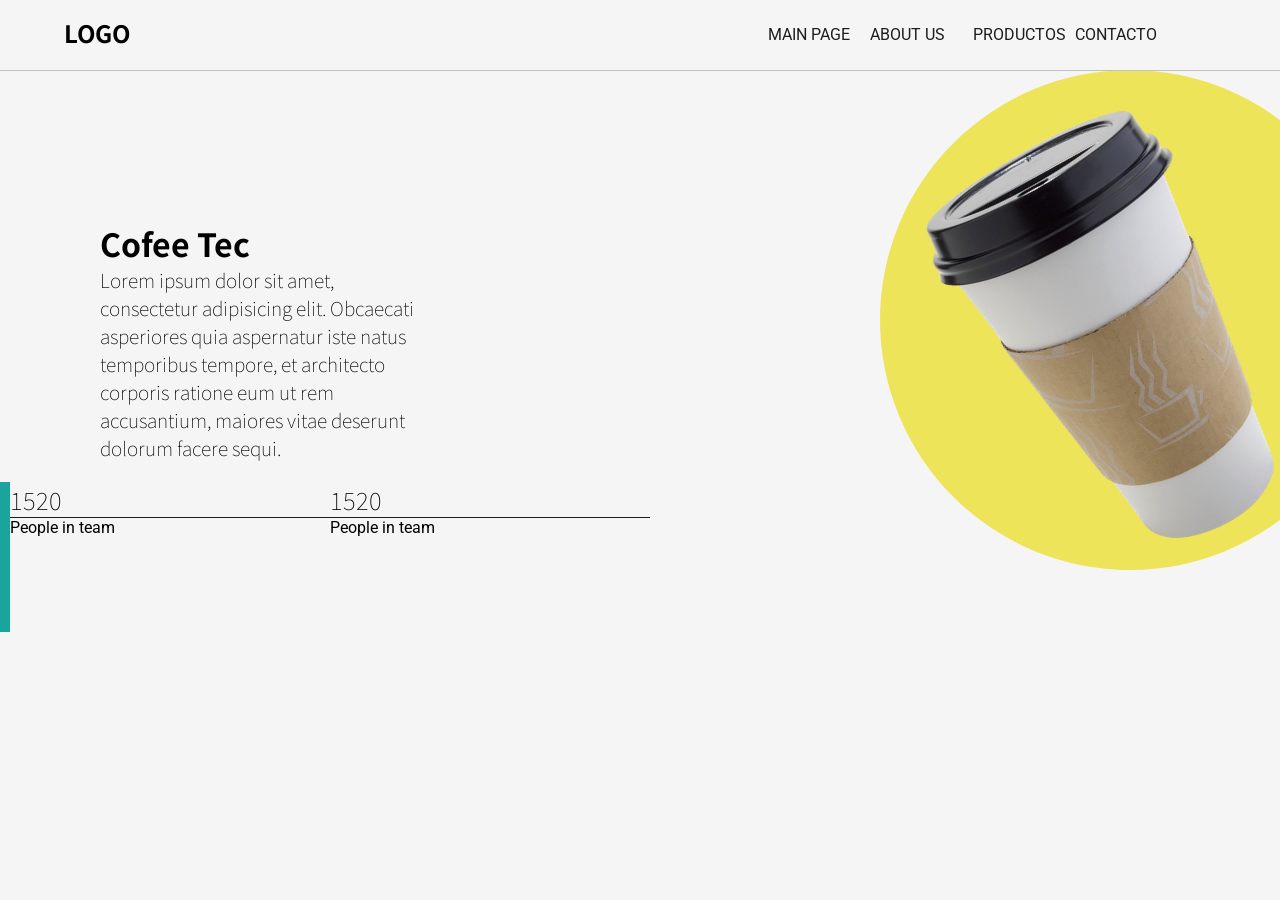
==== coffee/index.html @ 8a37fdb3 "Creando un sitio web completo parte 1 Parte 1" ====
<!DOCTYPE html>
<html lang="en">
<head>
    <meta charset="UTF-8">
    <meta name="viewport" content="width=device-width, initial-scale=1.0">
    <title>Coffee </title>
    <link rel="stylesheet" href="./css/estilos.css">
        <link rel="preconnect" href="https://fonts.gstatic.com">
        <link href="https://fonts.googleapis.com/css2?family=Noto+Sans+JP&family=Roboto:ital,wght@0,100;0,400;1,100&display=swap" rel="stylesheet">
</head>
<body>
    <header>
        <div id="logo">
            <h2>LOGO</h2>
        </div>
        <nav>
            <ul>
                <li>
                    <a href="#">Main Page</a>
                </li>
                <li>
                    <a href="#">About Us</a>
                </li>
                <li>
                    <a href="#">Productos</a>
                </li>
                <li>
                    <a href="#">Contacto</a>
                </li>
            </ul>
        </nav>
    </header>
    <section id="main">
        <div class="col">
            <h1>Cofee Tec</h1>
            <h3>Lorem ipsum dolor sit amet, consectetur adipisicing elit. Obcaecati asperiores quia aspernatur iste natus temporibus tempore, et architecto corporis ratione eum ut rem accusantium, maiores
                 vitae deserunt dolorum facere sequi.
            </h3>
            <div id="numeros">
                <div class="col">
                    <h5>1520</h5>
                    <p>People in team</p>
                </div>
                <div class="col">
                    <h5>1520</h5>
                    <p>People in team</p>
                </div>
            </div>
            <div class="col"></div>
            <div class="col"></div>
        </div>

        <div class="col">
            <div class="bola">
                <img src="./img/cofeecup.png" alt="" width="500px">
            </div>
            
        </div>
    </section>
</body>
</html>
---- coffee/css/estilos.css ----
*{
    margin: 0px;
    padding: 0px;
}
body{
    background-color: whitesmoke;
    font-family: 'Roboto', sans-serif;
}
h1,h2,h3,h4,h5,h6{
    font-family: 'Noto Sans JP', sans-serif;
}
h1{
    font-size: 2rem;
}
h2{
    font-size: 2rem;
}
h3{
    font-size: 1.5rem;
}
header{
    position: fixed;
    height: 70px;
    border-bottom: 1px solid #c1c1c1;
    width: 100%;
}
header > #logo{
    padding-top: 15px;
    font-size: 1rem;
    float: left;
    margin-left: 5%;
    

}
header > #logo  > h2{
    font-size: 1.5rem;
}
header > nav{
    font-size: 1rem;
    float: right;
    width: 40%;
    
    padding-top: 25px;

}
header > nav > ul > li{
    float: left;
    width: 20%;
    list-style: none;
}
header > nav > ul > li > a{
text-decoration: none;
color: #1d1d1d;
text-transform: uppercase;
font-weight: 400;
transition: 1s ease-in all;
}
header > nav > ul > li > a:hover{
    text-decoration: underline;
    }
section#main{
    min-height: 500px;
    margin-top: 70px;
    width: 100%;
    float: left;

}
section#main h1{
    margin-top: 150px;
    margin-left: 100px;
}
section#main h3{
    font-weight: lighter;
    margin-left: 100px;
    font-size: 1.2rem;
    width: 50%;
}
section#main .bola{
    width: 500px;
    height: 500px;
    border-radius: 50%;
    background-color: #eee459;
    float: right;
    margin-right: -100px;
}
section#main .bola img{
    width: 290px;
    display: block;
    margin-top: 50px;
    margin-left: 100px;
    transform:rotate(-30deg);
}
.col{
    width: 50%;
    float: left;

}
#numeros{
    border-left: 10px solid #19a49c;
    width: 100%;
    height: 150px;
    margin-top: 20px;
}
#numeros >.col >h5{
    border-bottom: 1px solid #1d1d1d;
    font-size: 1.5rem;
    font-weight: lighter;
}
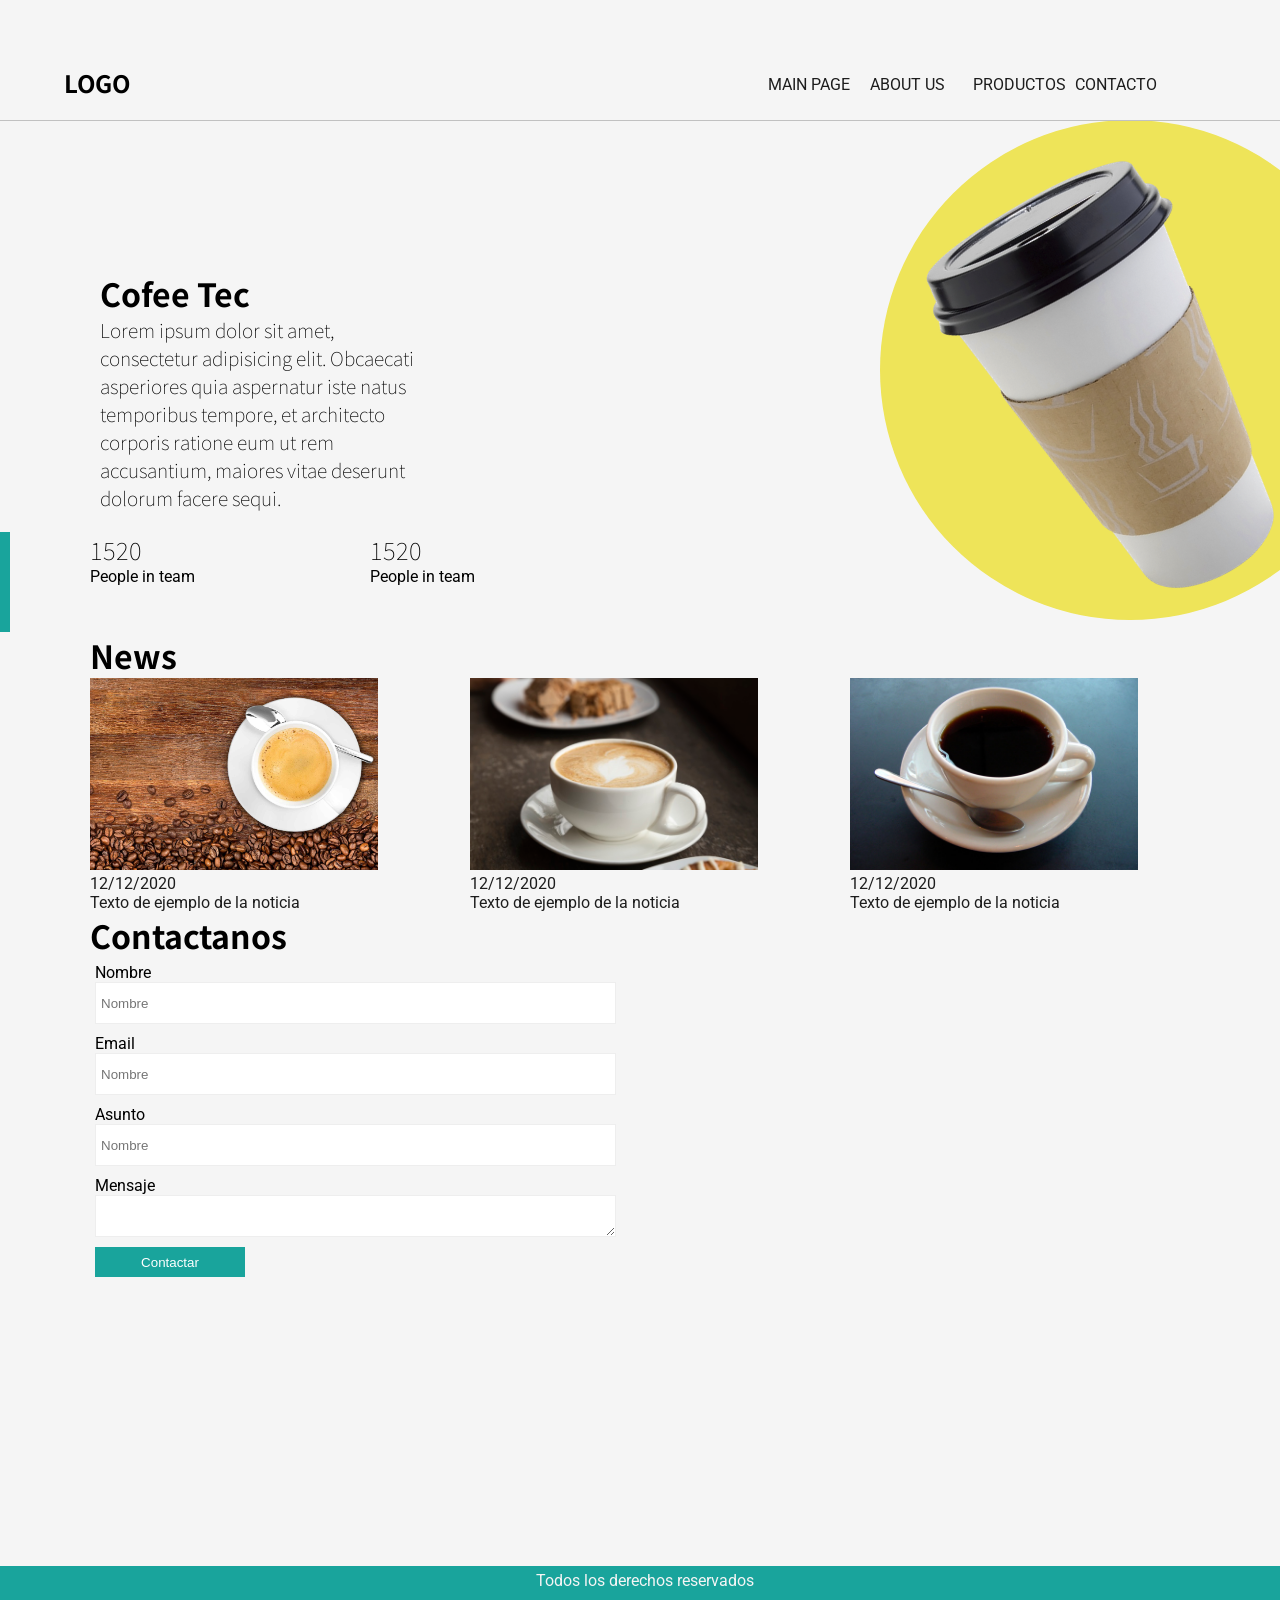
==== commit 27c5b610: "Creando un sitio web completo parte 2 Parte 2" ====
--- a/coffee/index.html
+++ b/coffee/index.html
@@ -37,17 +37,19 @@
                  vitae deserunt dolorum facere sequi.
             </h3>
             <div id="numeros">
-                <div class="col">
-                    <h5>1520</h5>
-                    <p>People in team</p>
+                <div style="margin-left: 80px;">
+                    <div class="col">
+                        <h5>1520</h5>
+                        <p>People in team</p>
+                    </div>
+                    <div class="col">
+                        <h5>1520</h5>
+                        <p>People in team</p>
+                    </div>
                 </div>
-                <div class="col">
-                    <h5>1520</h5>
-                    <p>People in team</p>
-                </div>
+                
             </div>
-            <div class="col"></div>
-            <div class="col"></div>
+            
         </div>
 
         <div class="col">
@@ -57,5 +59,68 @@
             
         </div>
     </section>
+    <section id="news">
+        <h2>News</h2>
+        <div class="columna3" style="margin-left:0px">
+            <a href="">
+            <img src="./img/c1.jpg" alt="">
+            <p>12/12/2020</p>
+            <p>
+                Texto de ejemplo de la noticia
+            </p>
+            </a>
+        </div>
+        <div class="columna3">
+            <a href="">
+                <img src="./img/c2.jpg" alt="">
+                <p>12/12/2020</p>
+                <p>
+                    Texto de ejemplo de la noticia
+                </p>
+                </a>
+        </div>
+        <div class="columna3">
+            <a href="">
+                <img src="./img/c3.jpg" alt="">
+                <p>12/12/2020</p>
+                <p>
+                    Texto de ejemplo de la noticia
+                </p>
+                </a>
+        </div>
+    </section>
+    <section id="contact" style="height:600px;">
+        <h2>Contactanos</h2>
+        <div class="col">
+            <form action="">
+                <fieldset>
+                    <label for="">Nombre</label>
+                    <input type="text" placeholder="Nombre" required>
+                </fieldset>
+                <fieldset>
+                    <label for="">Email</label>
+                    <input type="text" placeholder="Nombre" required>
+                </fieldset>
+                <fieldset>
+                    <label for="">Asunto</label>
+                    <input type="text" placeholder="Nombre" required>
+                </fieldset>
+                <fieldset>
+                    <label for="">Mensaje</label>
+                    <textarea name="" id="" cols="30" rows="10"></textarea>
+                </fieldset>
+                <fieldset>
+                    <button type="submit">Contactar</button>
+                </fieldset>
+            </form>
+        </div>
+        <div class="col">
+            <iframe src="https://www.google.com/maps/embed?pb=!1m18!1m12!1m3!1d110096.50591133592!2d-107.97420684830922!3d30.421476522360614!2m3!1f0!2f0!3f0!3m2!1i1024!2i768!4f13.1!3m3!1m2!1s0x86dcac56ed28dca7%3A0x8299e04ee6d4dc88!2sCaffento!5e0!3m2!1ses-419!2smx!4v1610325547978!5m2!1ses-419!2smx" 
+            width="100%" height="350" frameborder="0" style="border:0;" allowfullscreen="" aria-hidden="false" tabindex="0"></iframe>
+        </div>
+    </section>
+    <br>
+    <br>
+    <footer>Todos los derechos reservados</footer>
 </body>
 </html>
--- a/coffee/css/estilos.css
+++ b/coffee/css/estilos.css
@@ -5,6 +5,7 @@
 body{
     background-color: whitesmoke;
     font-family: 'Roboto', sans-serif;
+    overflow-x: hidden;
 }
 h1,h2,h3,h4,h5,h6{
     font-family: 'Noto Sans JP', sans-serif;
@@ -23,6 +24,7 @@
     height: 70px;
     border-bottom: 1px solid #c1c1c1;
     width: 100%;
+    background-color: whitesmoke;
 }
 header > #logo{
     padding-top: 15px;
@@ -98,11 +100,69 @@
 #numeros{
     border-left: 10px solid #19a49c;
     width: 100%;
-    height: 150px;
+    height: 100px;
     margin-top: 20px;
 }
-#numeros >.col >h5{
-    border-bottom: 1px solid #1d1d1d;
+#numeros >div >.col >h5{
+    /* border-bottom: 1px solid #1d1d1d; */
     font-size: 1.5rem;
     font-weight: lighter;
-}+}
+#news, #contact{
+    
+    width: 90%;
+    margin-left: 90px;
+    min-height: 300px;
+    display: block;
+    margin-top: 50px;
+}
+#news .columna3{
+    float:left;
+    width:25%;
+    margin-left:8%;
+}
+#news .columna3 a{
+    text-decoration: none;
+    color: #1d1d1d;
+}
+#news .columna3 a img{
+    width: 100%;
+    height: 90%;
+}
+#contact h2{
+    margin-top: 200px;
+}
+#contact fieldset{
+    border: none;
+    padding: 5px;
+}
+#contact fieldset label{
+    display: block;
+    width: 100%;
+}
+#contact fieldset input, #contact fieldset textarea{
+    display: block;
+    width: 90%;
+    border: 1px solid #eeeeee;
+    padding: 5px;
+    outline-color: #eeeeee;
+    height: 30px;
+}
+#contact fieldset button{
+    width: 150px;
+    height: 30px;
+    padding: 5px;
+    background-color: #19a49c;
+    color: white;
+    border: none;
+}
+footer{
+    text-align: center;
+    padding: 5px;
+    margin-top: 50px;
+    display: block;
+    width: 100%;
+    height: 70px;
+    background-color: #19a49c;
+    color: whitesmoke;
+}
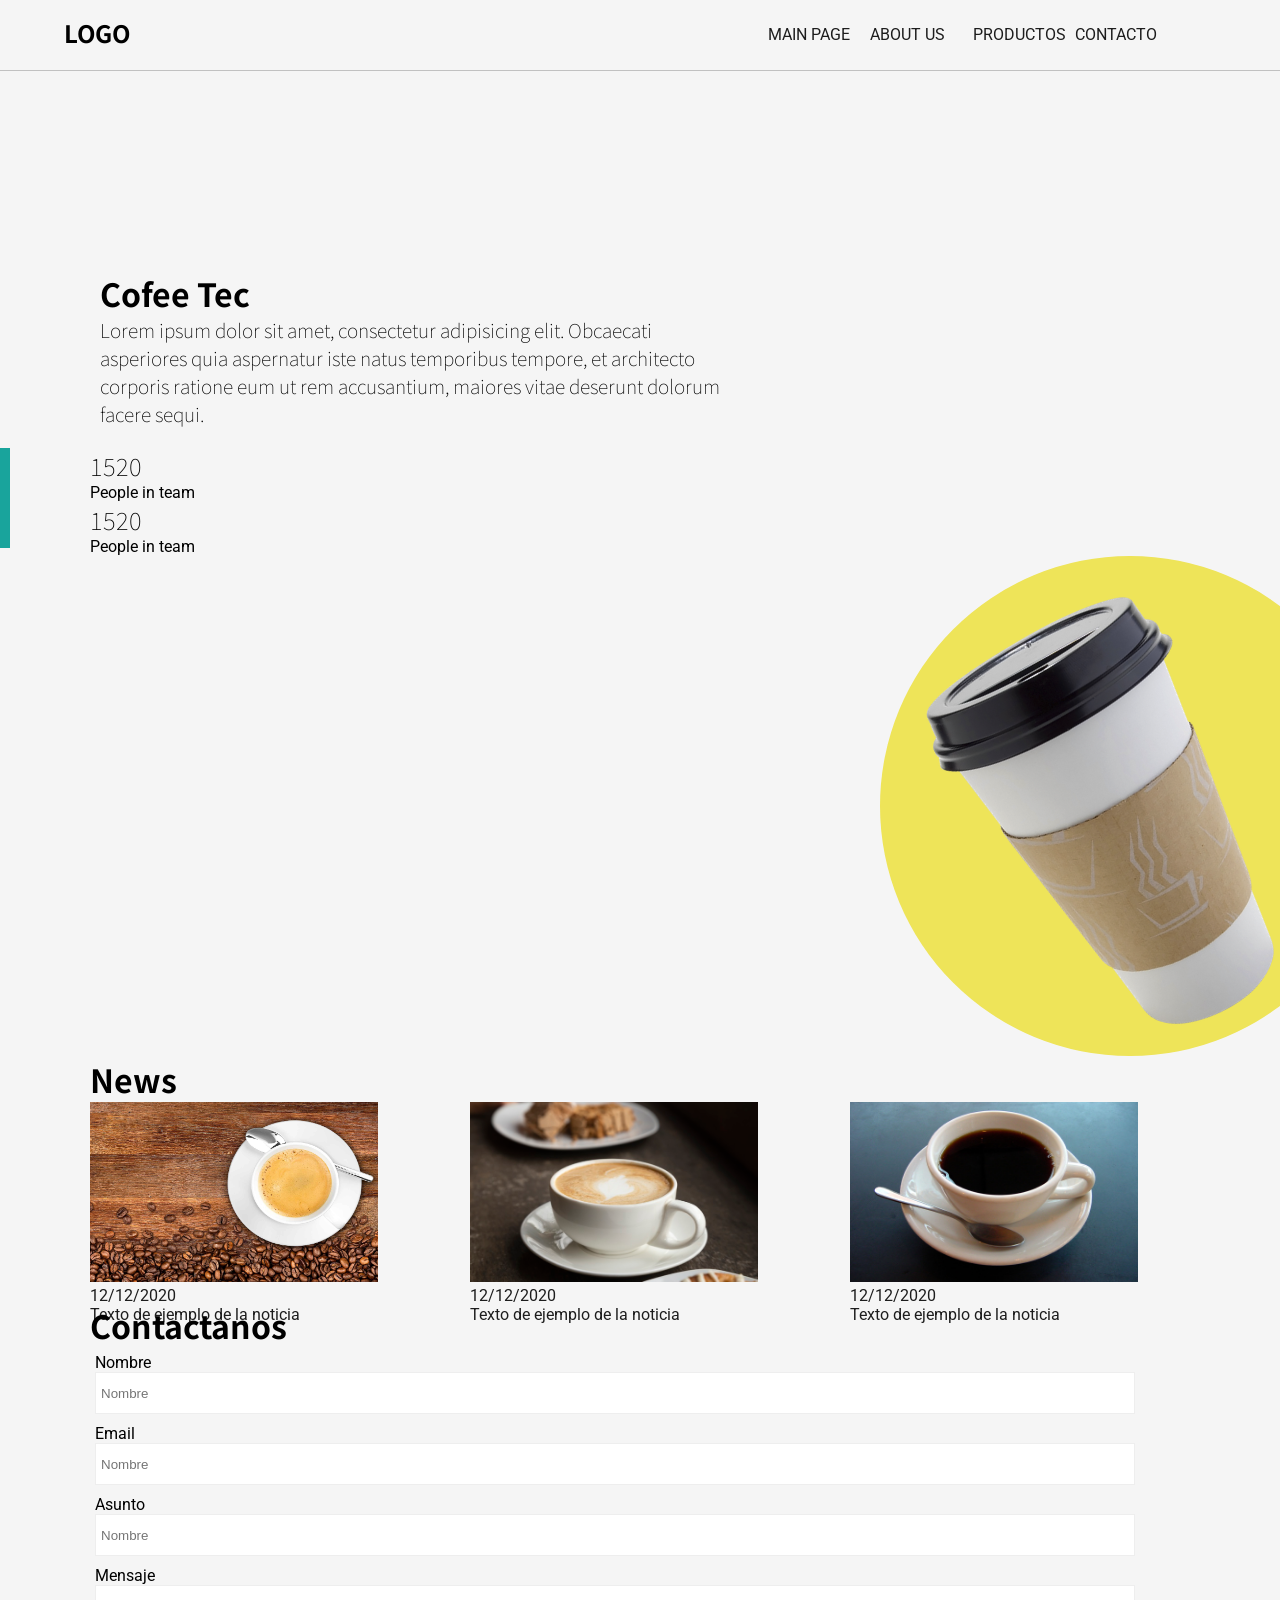
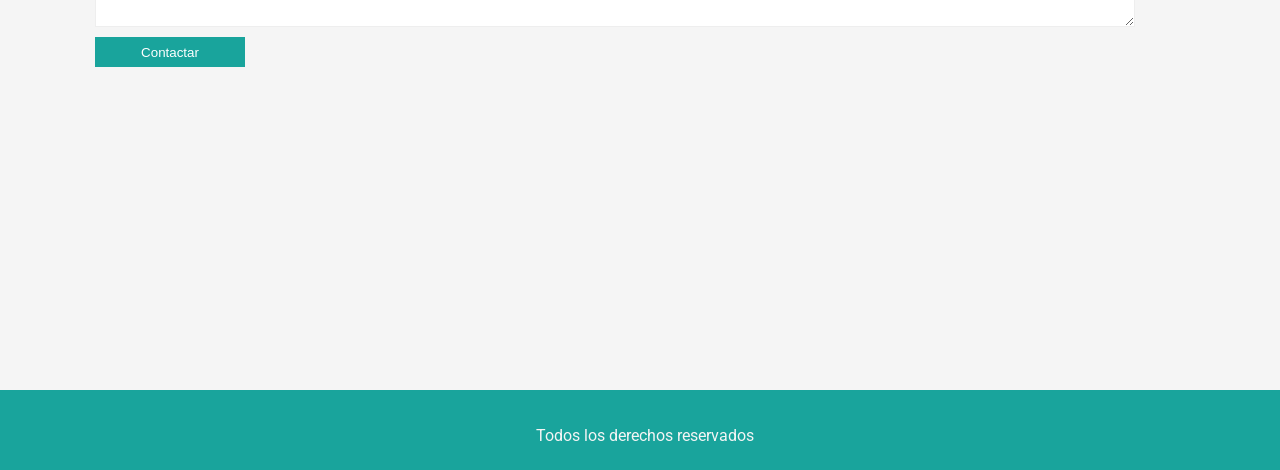
==== commit ef4587e2: "Media querys" ====
--- a/coffee/index.html
+++ b/coffee/index.html
@@ -7,6 +7,7 @@
     <link rel="stylesheet" href="./css/estilos.css">
         <link rel="preconnect" href="https://fonts.gstatic.com">
         <link href="https://fonts.googleapis.com/css2?family=Noto+Sans+JP&family=Roboto:ital,wght@0,100;0,400;1,100&display=swap" rel="stylesheet">
+        <link rel="stylesheet" href="./css/mediaquerys.css">
 </head>
 <body>
     <header>
--- a/coffee/css/estilos.css
+++ b/coffee/css/estilos.css
@@ -25,6 +25,7 @@
     border-bottom: 1px solid #c1c1c1;
     width: 100%;
     background-color: whitesmoke;
+    top: 0px;
 }
 header > #logo{
     padding-top: 15px;
@@ -119,6 +120,7 @@
 #news .columna3{
     float:left;
     width:25%;
+    height: 200px;
     margin-left:8%;
 }
 #news .columna3 a{
--- a/coffee/css/mediaquerys.css
+++ b/coffee/css/mediaquerys.css
@@ -0,0 +1,32 @@
+@media screen and (min-width: 300px){
+    body{
+        background-color: red;
+    }
+    .col{
+        width: 100%;
+    }
+    #news .columna3{
+        width:100%;  
+        margin-left: 0px;
+    }
+}
+
+
+
+@media screen and (min-width: 768px){
+    body{
+        background-color: green;
+    }
+}
+
+
+
+@media screen and (min-width: 992px){
+    body{
+        background-color: whitesmoke;
+    }
+    #news .columna3{
+        width:25%;  
+        margin-left: 8%;
+    }
+}
